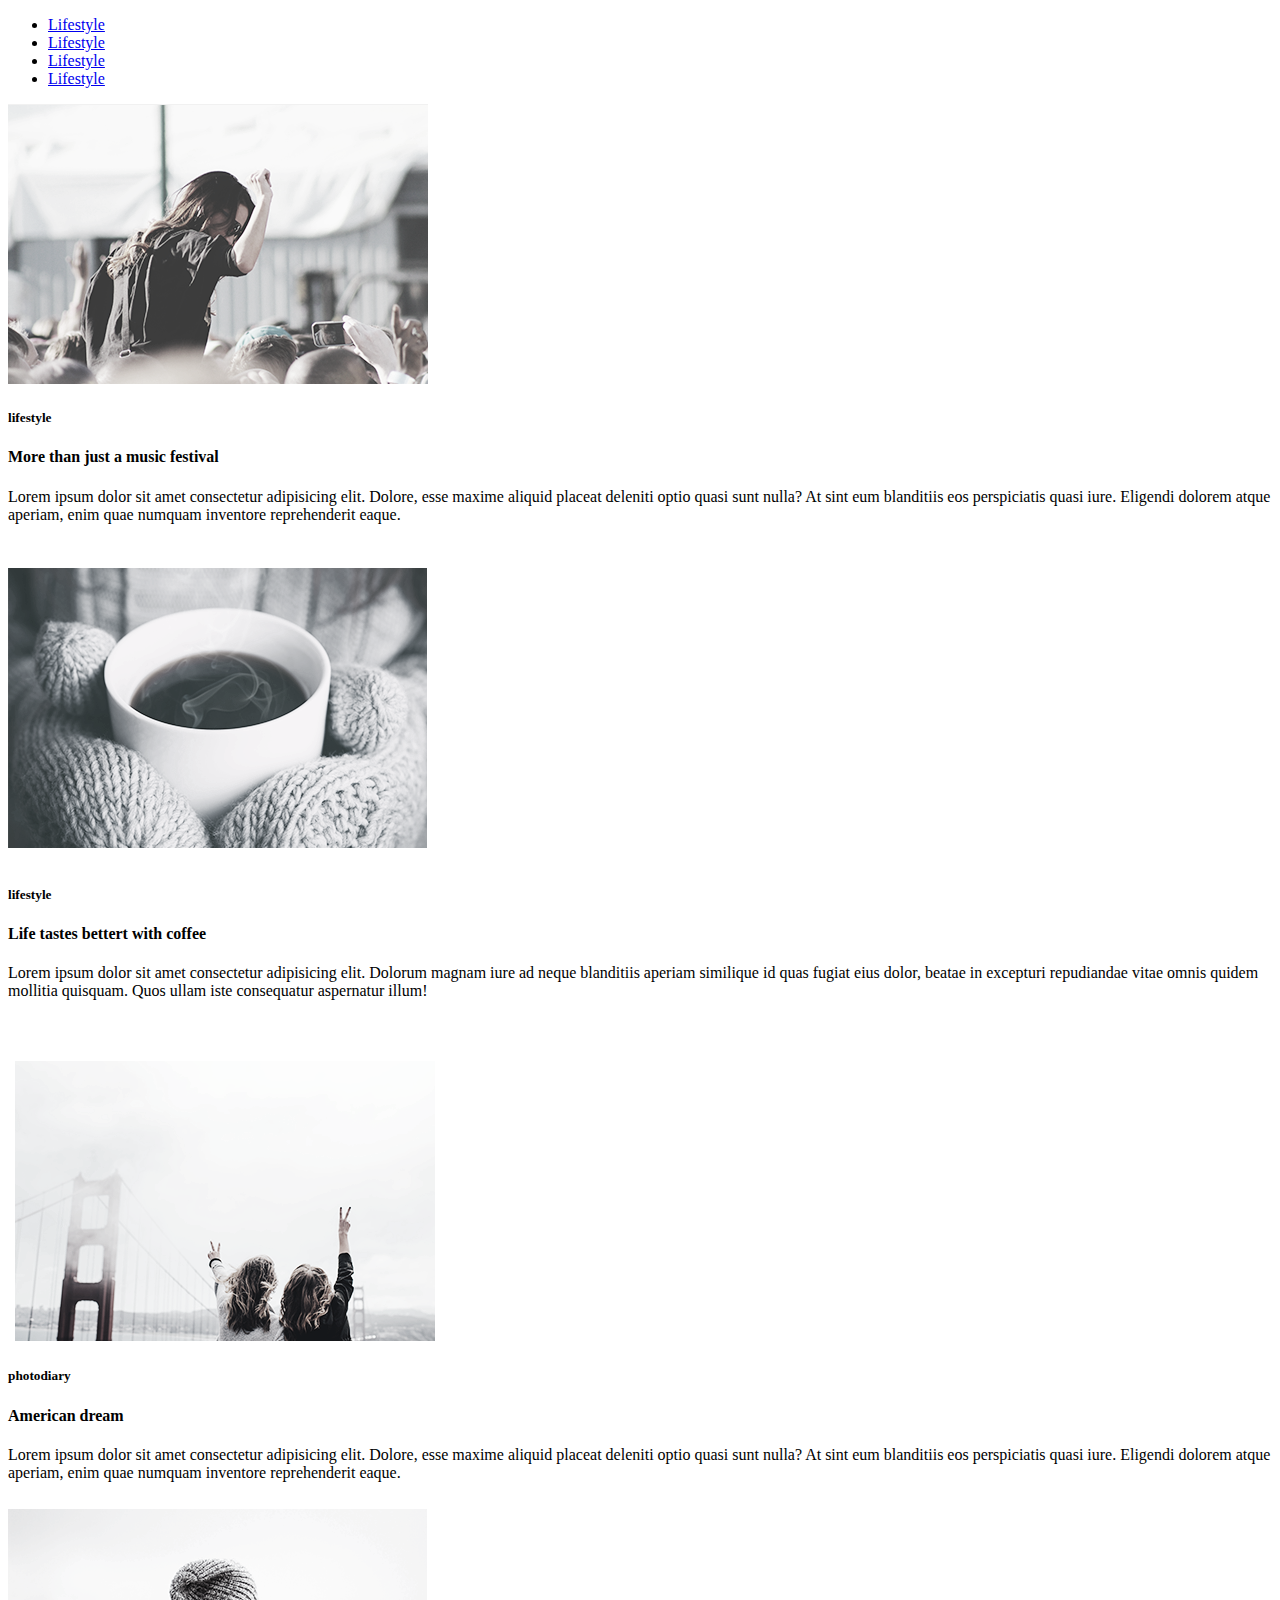
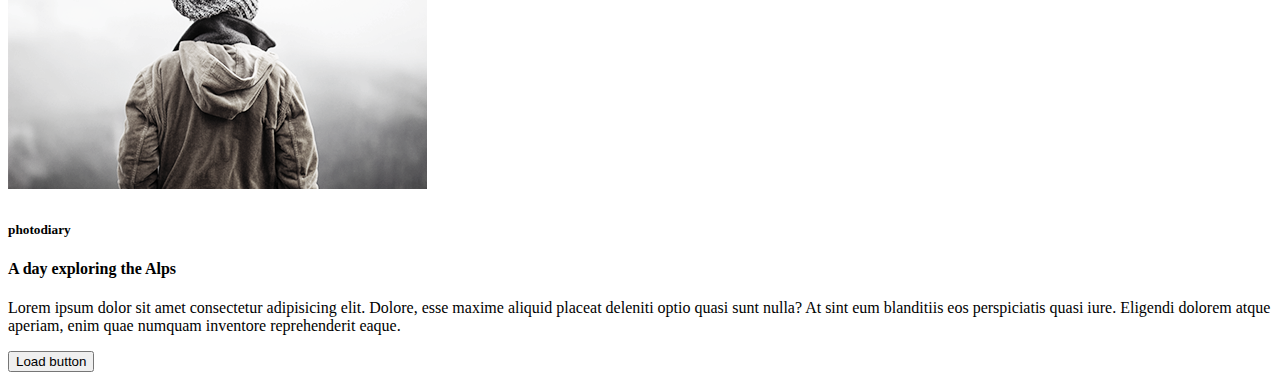
==== index.html @ 4dfe40b9 "init" ====
<!DOCTYPE html>
<html lang="en">
<head>
    <meta charset="utf-8">
    <meta http-equiv="X-UA-Compatible" content="IE=edge">
    <title>Page Title</title>
    <meta name="viewport" content="width=device-width, initial-scale=1">
    <link rel="stylesheet" type="text/css" media="screen" href="main.css">
    <script src="main.js"></script>
</head>
<body>
    <div class="wrapper">
        <header>
        <nav>
           <ul>
               <li><a href="#">Lifestyle</a></li>
               <li><a href="#">Lifestyle</a></li>
               <li><a href="#">Lifestyle</a></li>
               <li><a href="#">Lifestyle</a></li>
            </ul>
        </nav>
        </header>
        <main>
            <!--#box1-->
            <div class="box">
                <div class="img-wrapper">
                    <img src="image-1.jpg" alt="index">
                </div>
                <h5>lifestyle</h5>
                <h4>More than just a music festival</h4>
                <p>Lorem ipsum dolor sit amet consectetur adipisicing elit. Dolore, esse maxime aliquid placeat deleniti optio quasi sunt nulla? At sint eum blanditiis eos perspiciatis quasi iure. Eligendi dolorem atque aperiam, enim quae numquam inventore reprehenderit eaque.</p>
            </div>
            <!--#endbox1-->
            <!--#box2-->
            <div class="box">
                <div class="img-wrapper">
                    <img src="image-2.jpg" alt="image">
                </div>
                <h5>lifestyle</h5>
                <h4>Life tastes bettert with coffee</h4>
                <p>Lorem ipsum dolor sit amet consectetur adipisicing elit. Dolorum magnam iure ad neque blanditiis aperiam similique id quas fugiat eius dolor, beatae in excepturi repudiandae vitae omnis quidem mollitia quisquam. Quos ullam iste consequatur aspernatur illum!</p>
            </div>
            <!--#endbox2-->
            <!--#box3-->
            <div class="box">
                <div class="img-wrapper">
                    <img src="image-3.jpg" alt="index">
                </div>
                <h5>photodiary</h5>
                <h4>American dream</h4>
                <p>Lorem ipsum dolor sit amet consectetur adipisicing elit. Dolore, esse maxime aliquid placeat deleniti optio quasi sunt nulla? At sint eum blanditiis eos perspiciatis quasi iure. Eligendi dolorem atque aperiam, enim quae numquam inventore reprehenderit eaque.</p>
            </div>
            <!--#endbox3-->
            <!--#box4-->
            <div class="box">
                <div class="img-wrapper">
                    <img src="image-4.jpg" alt="index">
                </div>
                <h5>photodiary</h5>
                <h4>A day exploring the Alps</h4>
                <p>Lorem ipsum dolor sit amet consectetur adipisicing elit. Dolore, esse maxime aliquid placeat deleniti optio quasi sunt nulla? At sint eum blanditiis eos perspiciatis quasi iure. Eligendi dolorem atque aperiam, enim quae numquam inventore reprehenderit eaque.</p>
            </div>
            <!--#endbox4-->
        </main>
        <footer>
            <button class="load-btn">Load button</button>
        </footer>
        
    </div> 
</body>
</html>
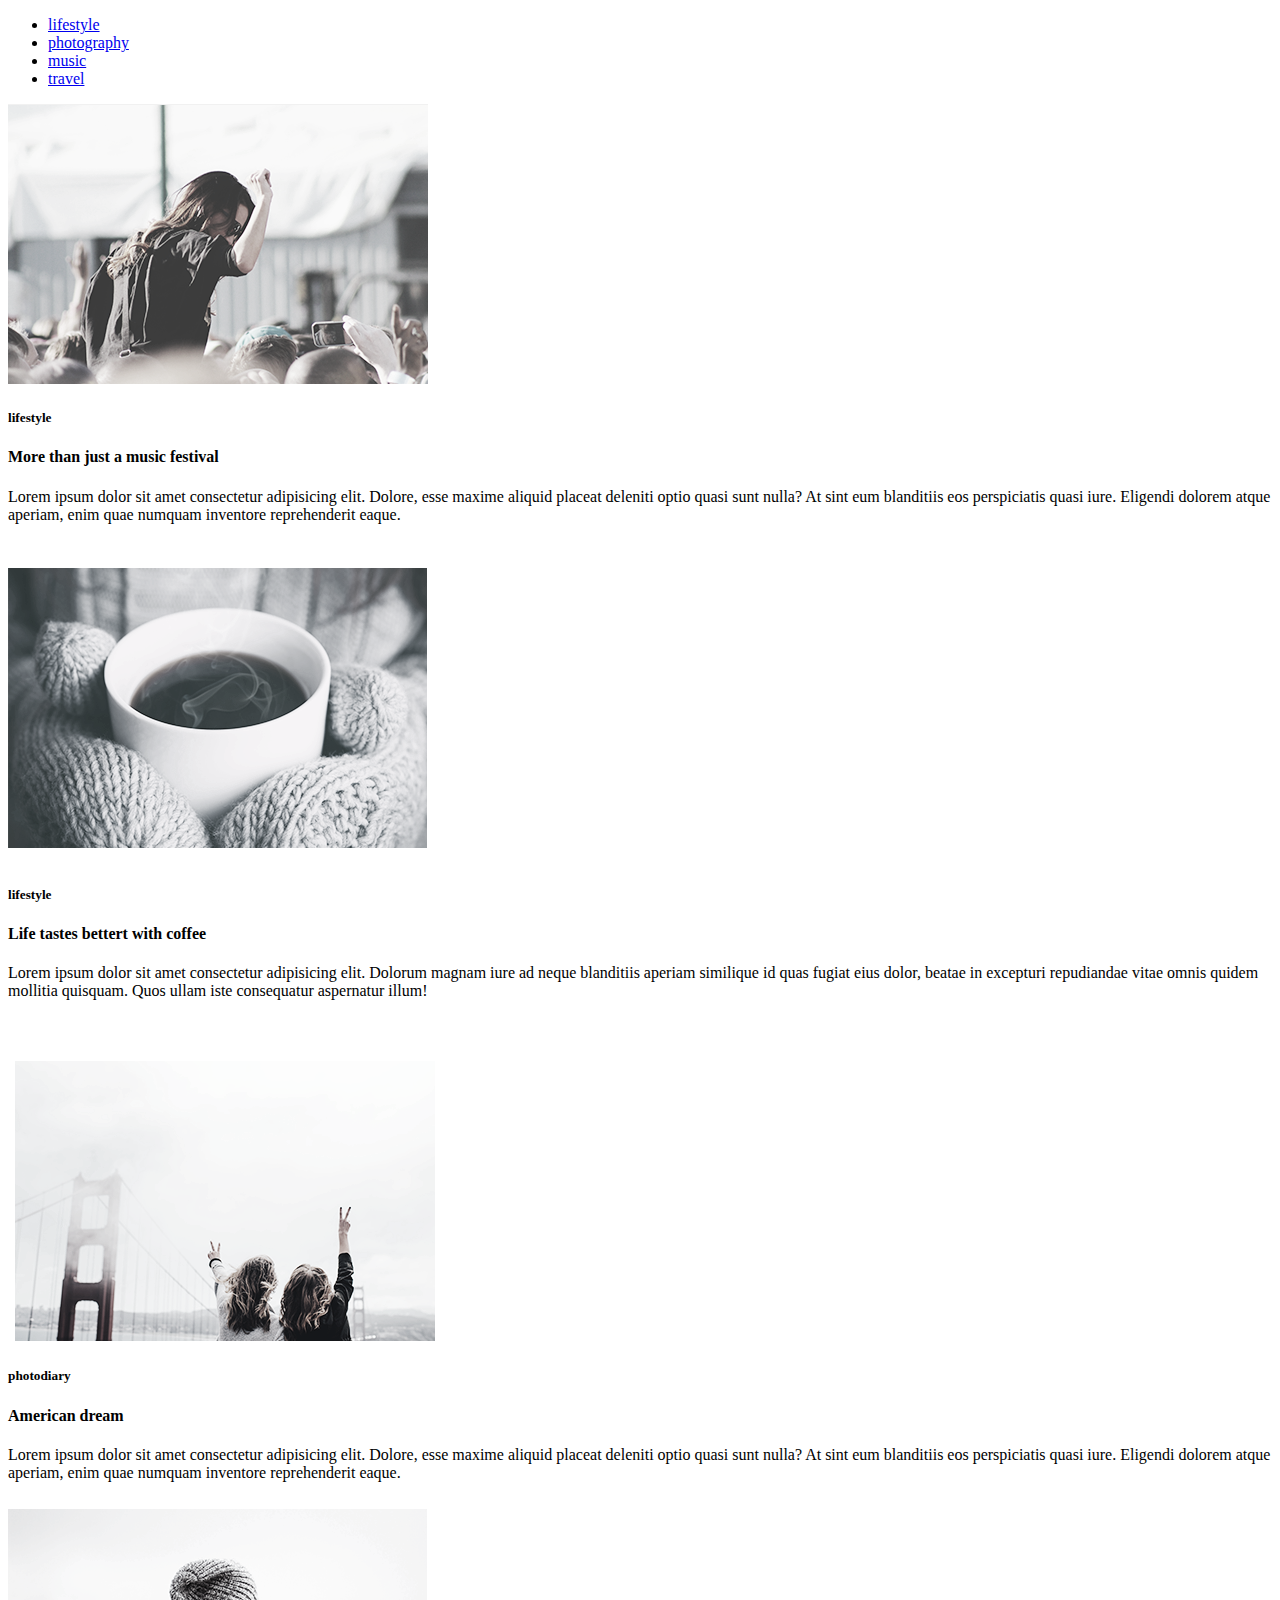
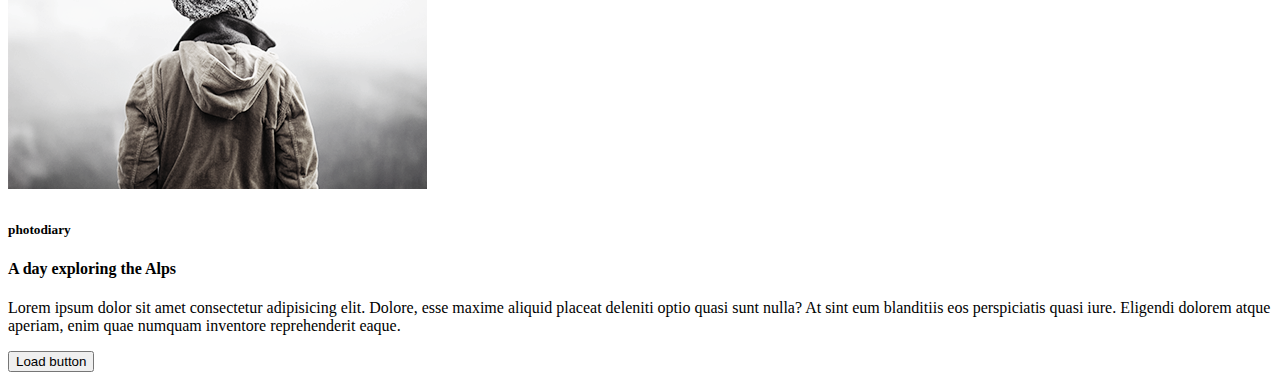
==== commit 1088f195: "correction" ====
--- a/index.html
+++ b/index.html
@@ -13,10 +13,10 @@
         <header>
         <nav>
            <ul>
-               <li><a href="#">Lifestyle</a></li>
-               <li><a href="#">Lifestyle</a></li>
-               <li><a href="#">Lifestyle</a></li>
-               <li><a href="#">Lifestyle</a></li>
+               <li><a href="#">lifestyle</a></li>
+               <li><a href="#">photography</a></li>
+               <li><a href="#">music</a></li>
+               <li><a href="#">travel</a></li>
             </ul>
         </nav>
         </header>
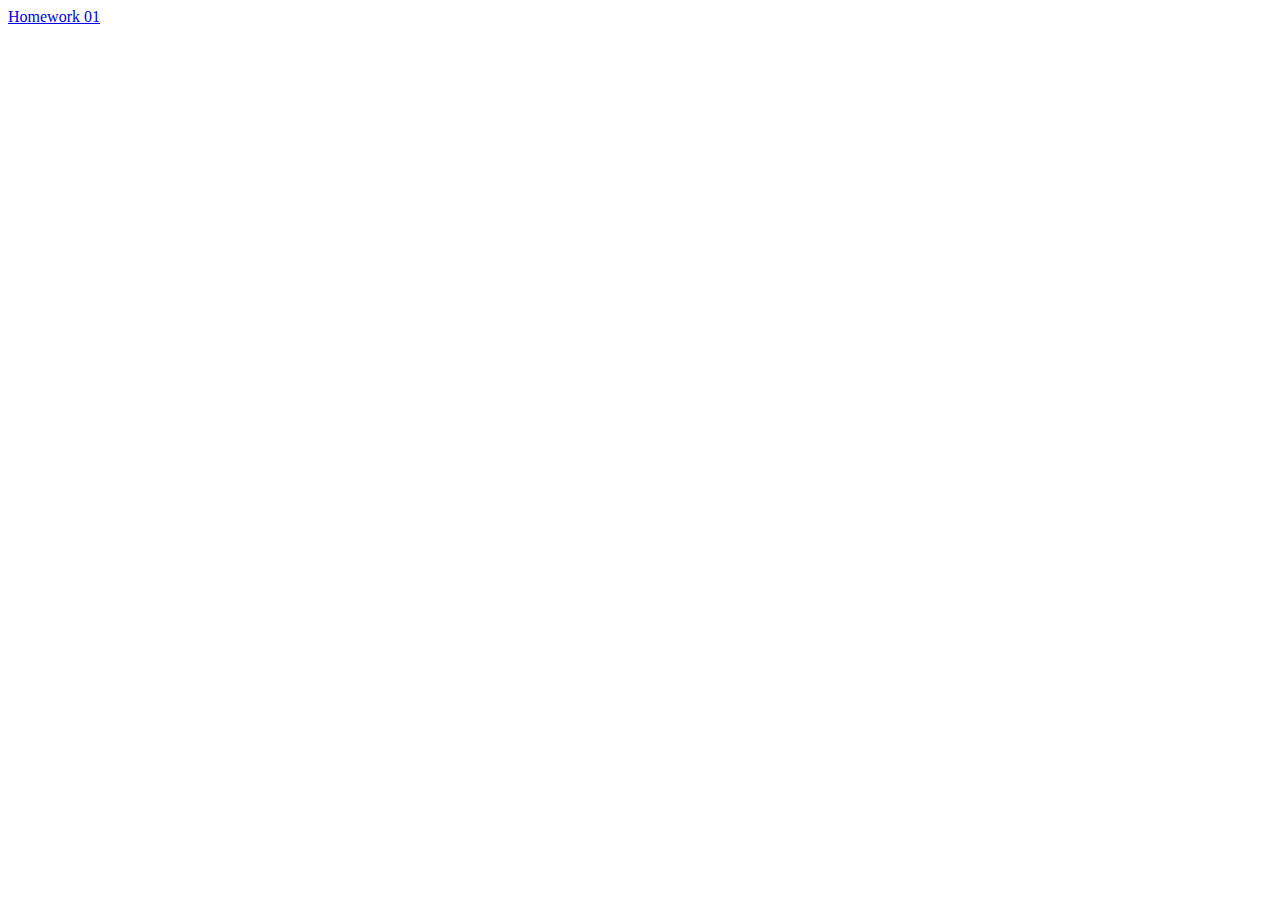
==== commit 7bdc0648: "added link to hw" ====
--- a/index.html
+++ b/index.html
@@ -1,71 +1,14 @@
 <!DOCTYPE html>
-<html lang="en">
+<html>
 <head>
     <meta charset="utf-8">
     <meta http-equiv="X-UA-Compatible" content="IE=edge">
-    <title>Page Title</title>
+    <title>Front End Online Homeworks</title>
     <meta name="viewport" content="width=device-width, initial-scale=1">
     <link rel="stylesheet" type="text/css" media="screen" href="main.css">
     <script src="main.js"></script>
 </head>
 <body>
-    <div class="wrapper">
-        <header>
-        <nav>
-           <ul>
-               <li><a href="#">lifestyle</a></li>
-               <li><a href="#">photography</a></li>
-               <li><a href="#">music</a></li>
-               <li><a href="#">travel</a></li>
-            </ul>
-        </nav>
-        </header>
-        <main>
-            <!--#box1-->
-            <div class="box">
-                <div class="img-wrapper">
-                    <img src="image-1.jpg" alt="index">
-                </div>
-                <h5>lifestyle</h5>
-                <h4>More than just a music festival</h4>
-                <p>Lorem ipsum dolor sit amet consectetur adipisicing elit. Dolore, esse maxime aliquid placeat deleniti optio quasi sunt nulla? At sint eum blanditiis eos perspiciatis quasi iure. Eligendi dolorem atque aperiam, enim quae numquam inventore reprehenderit eaque.</p>
-            </div>
-            <!--#endbox1-->
-            <!--#box2-->
-            <div class="box">
-                <div class="img-wrapper">
-                    <img src="image-2.jpg" alt="image">
-                </div>
-                <h5>lifestyle</h5>
-                <h4>Life tastes bettert with coffee</h4>
-                <p>Lorem ipsum dolor sit amet consectetur adipisicing elit. Dolorum magnam iure ad neque blanditiis aperiam similique id quas fugiat eius dolor, beatae in excepturi repudiandae vitae omnis quidem mollitia quisquam. Quos ullam iste consequatur aspernatur illum!</p>
-            </div>
-            <!--#endbox2-->
-            <!--#box3-->
-            <div class="box">
-                <div class="img-wrapper">
-                    <img src="image-3.jpg" alt="index">
-                </div>
-                <h5>photodiary</h5>
-                <h4>American dream</h4>
-                <p>Lorem ipsum dolor sit amet consectetur adipisicing elit. Dolore, esse maxime aliquid placeat deleniti optio quasi sunt nulla? At sint eum blanditiis eos perspiciatis quasi iure. Eligendi dolorem atque aperiam, enim quae numquam inventore reprehenderit eaque.</p>
-            </div>
-            <!--#endbox3-->
-            <!--#box4-->
-            <div class="box">
-                <div class="img-wrapper">
-                    <img src="image-4.jpg" alt="index">
-                </div>
-                <h5>photodiary</h5>
-                <h4>A day exploring the Alps</h4>
-                <p>Lorem ipsum dolor sit amet consectetur adipisicing elit. Dolore, esse maxime aliquid placeat deleniti optio quasi sunt nulla? At sint eum blanditiis eos perspiciatis quasi iure. Eligendi dolorem atque aperiam, enim quae numquam inventore reprehenderit eaque.</p>
-            </div>
-            <!--#endbox4-->
-        </main>
-        <footer>
-            <button class="load-btn">Load button</button>
-        </footer>
-        
-    </div> 
+    <a href="./module-01-02//index.html">Homework 01</a> 
 </body>
 </html>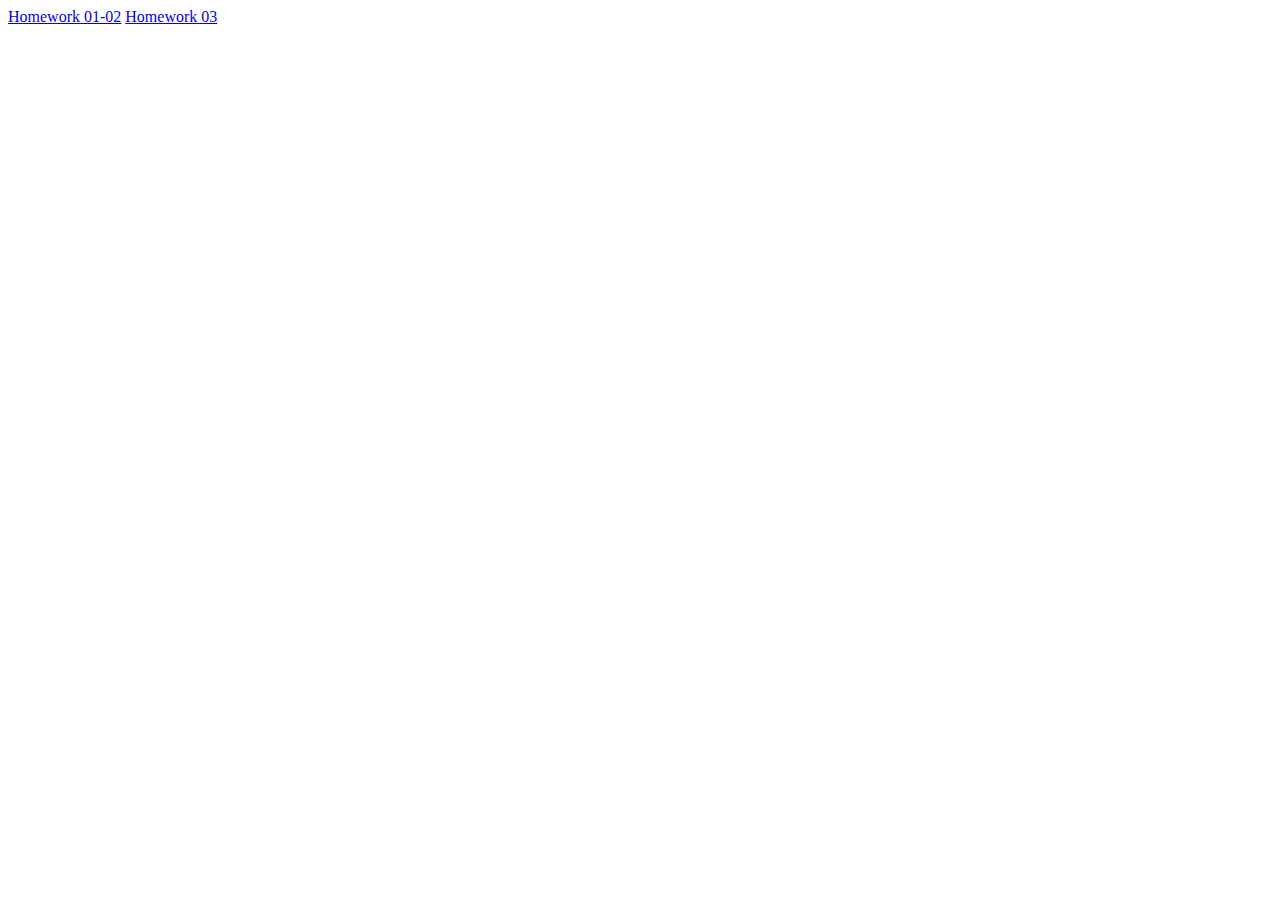
==== commit 0aa61a56: "added link to hw3" ====
--- a/index.html
+++ b/index.html
@@ -9,6 +9,7 @@
     <script src="main.js"></script>
 </head>
 <body>
-    <a href="./module-01-02//index.html">Homework 01</a> 
+    <a href="./module-01-02//index.html">Homework 01-02</a> 
+    <a href="module-03//index.html">Homework 03</a> 
 </body>
 </html>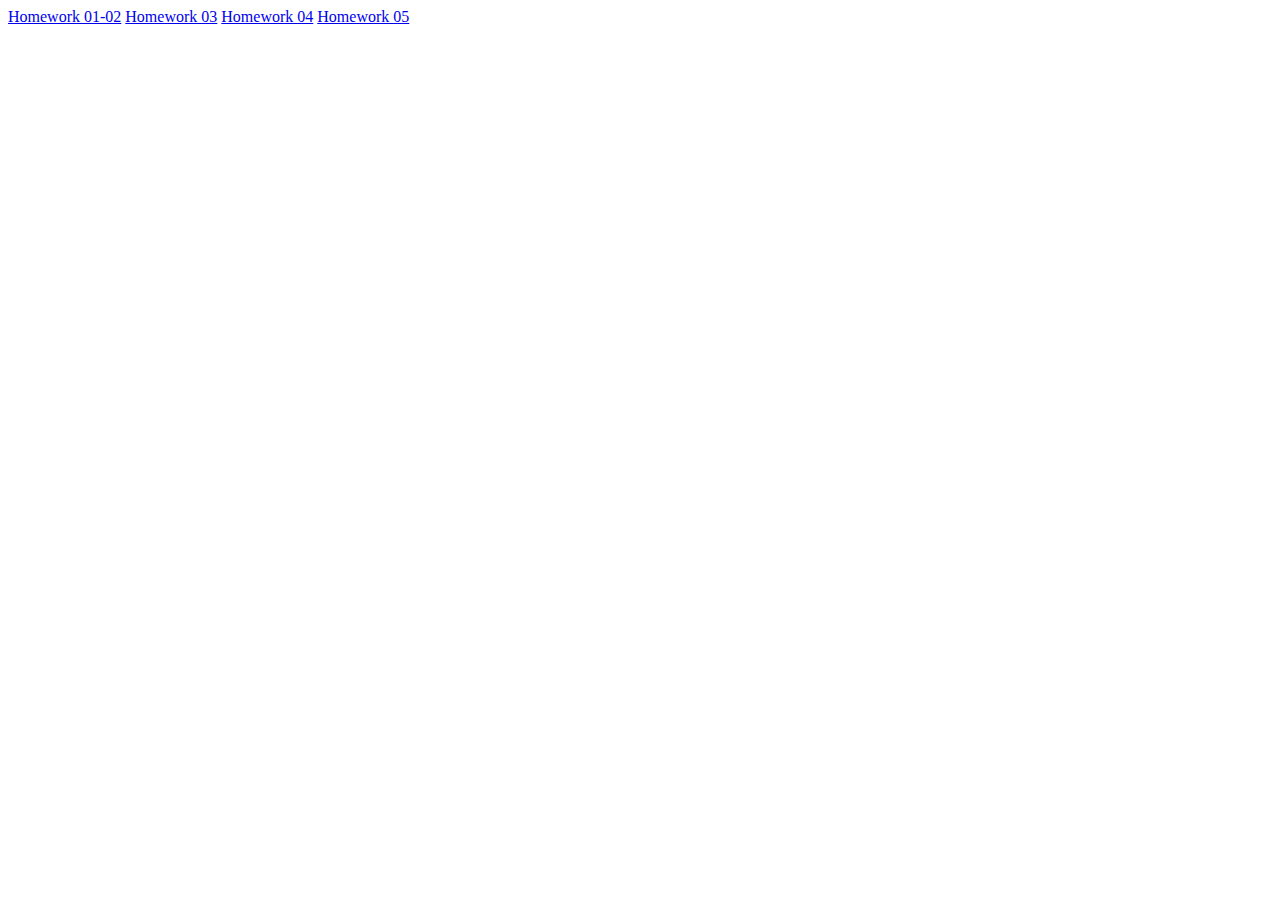
==== commit 266e6777: "added hw 3 4 5" ====
--- a/index.html
+++ b/index.html
@@ -10,6 +10,8 @@
 </head>
 <body>
     <a href="./module-01-02//index.html">Homework 01-02</a> 
-    <a href="module-03//index.html">Homework 03</a> 
+    <a href="./module-03//index.html">Homework 03</a> 
+    <a href="./module-04//index.html">Homework 04</a>
+    <a href="./module-05//index.html">Homework 05</a>
 </body>
 </html>